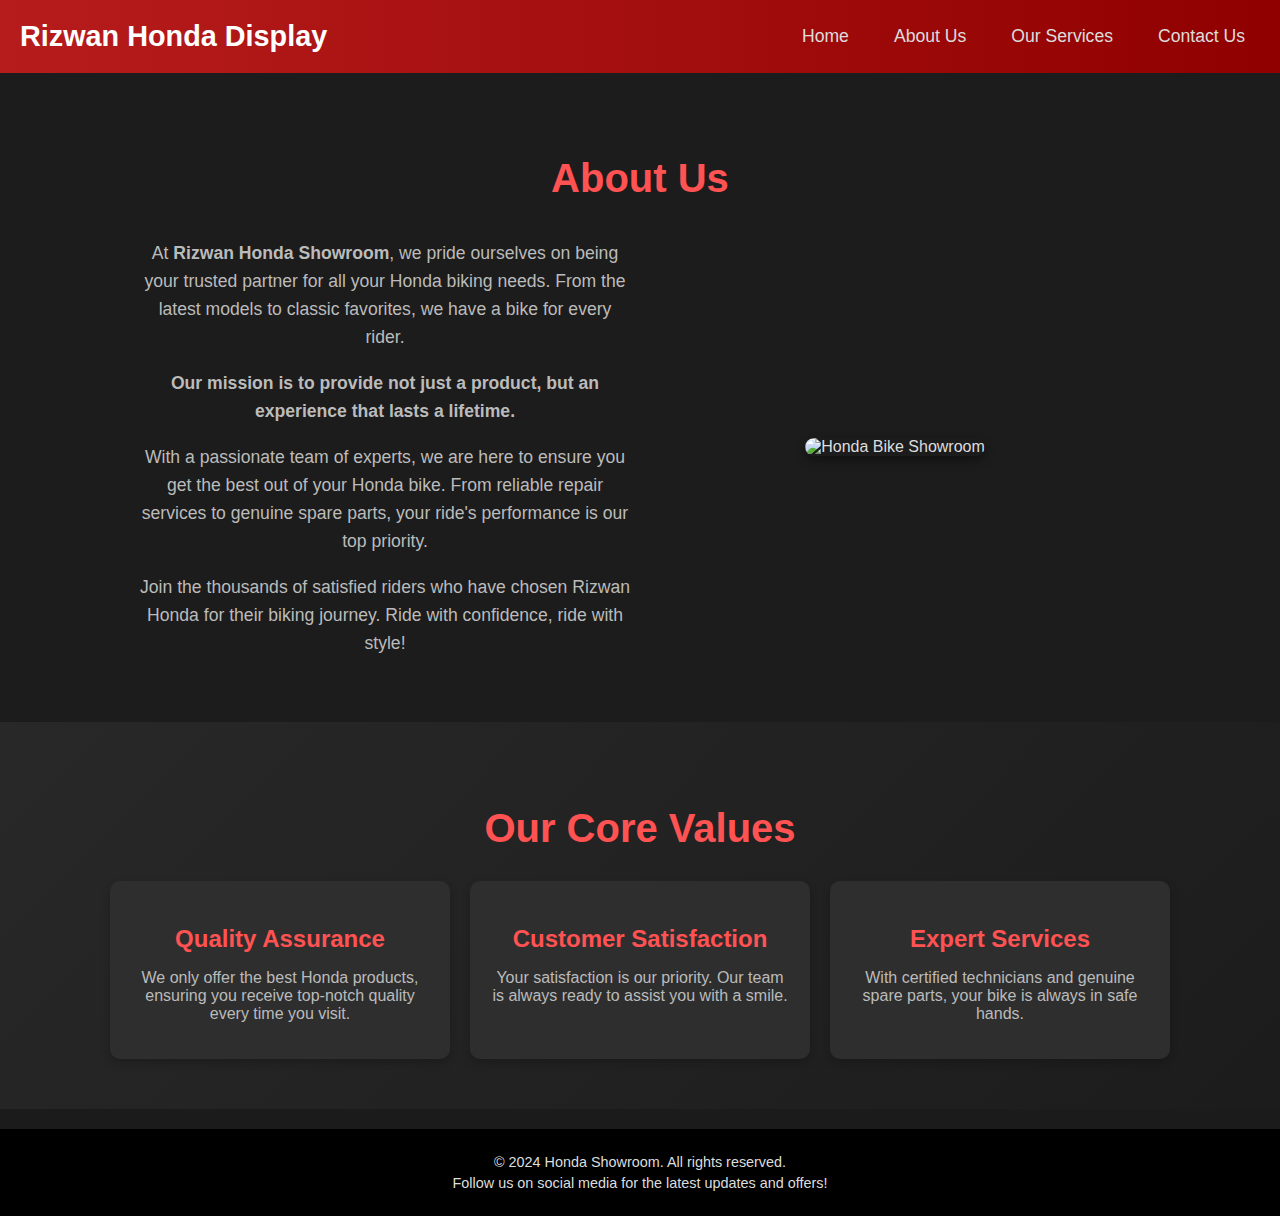
==== about.html @ d0f396d8 "Add files via upload" ====
<!DOCTYPE html>
<html lang="en">
<head>
    <meta charset="UTF-8">
    <meta name="viewport" content="width=device-width, initial-scale=1.0">
    <title>About Us - Rizwan Honda Display</title>
    <link rel="stylesheet" href="Style.css">
</head>
<body>
    <header>
        <h1>Rizwan Honda Display</h1>
        <nav>
            <a href="index.html">Home</a>
            <a href="about.html">About Us</a>
            <a href="services.html">Our Services</a>
            <a href="contact.html">Contact Us</a>
        </nav>
    </header>

    <!-- About Us Section -->
    <section class="about-us">
        <h2 class="animated-text">About Us</h2>
        <div class="about-content">
            <div class="about-text">
                <p>At <strong>Rizwan Honda Showroom</strong>, we pride ourselves on being your trusted partner for all your Honda biking needs. From the latest models to classic favorites, we have a bike for every rider.</p>
                <p class="highlight">Our mission is to provide not just a product, but an experience that lasts a lifetime.</p>
                <p>With a passionate team of experts, we are here to ensure you get the best out of your Honda bike. From reliable repair services to genuine spare parts, your ride's performance is our top priority.</p>
                <p>Join the thousands of satisfied riders who have chosen Rizwan Honda for their biking journey. Ride with confidence, ride with style!</p>
            </div>
            <div class="about-image">
                <img src="asset/img6.jpg" alt="Honda Bike Showroom">
            </div>
        </div>
    </section>

    <!-- Our Values Section -->
    <section class="our-values">
        <h2>Our Core Values</h2>
        <div class="values-list">
            <div class="value">
                <h3>Quality Assurance</h3>
                <p>We only offer the best Honda products, ensuring you receive top-notch quality every time you visit.</p>
            </div>
            <div class="value">
                <h3>Customer Satisfaction</h3>
                <p>Your satisfaction is our priority. Our team is always ready to assist you with a smile.</p>
            </div>
            <div class="value">
                <h3>Expert Services</h3>
                <p>With certified technicians and genuine spare parts, your bike is always in safe hands.</p>
            </div>
        </div>
    </section>

    <!-- Footer -->
    <footer>
        <p>&copy; 2024 Honda Showroom. All rights reserved.</p>
        <p>Follow us on social media for the latest updates and offers!</p>
    </footer>
</body>
</html>
---- Style.css ----
/* General Styles */
body {
    background-color: #1b1b1b;
    color: #ddd;
    font-family: 'Arial', sans-serif;
    margin: 0;
    padding: 0;
}

header {
    background-color: #000;
    padding: 20px;
    text-align: center;
}

header h1 {
    color: #ffffff;
    margin: 0;
}

nav a {
    margin: 0 15px;
    text-decoration: none;
    color: #ddd;
    font-size: 1.1em;
    transition: color 0.3s;
}

nav a:hover {
    color: #b71c1c;
}

.hero-banner {
    background-image: linear-gradient(rgba(0, 0, 0, 0.473), rgba(150, 32, 32, 0.445)), url('asset/img1.jpg');
    background-size: cover;
    background-position: center;
    height: 450px;
    display: flex;
    align-items: center;
    justify-content: center;
}

.hero-content h2 {
    color: #ffffff;
    font-size: 2.5em;
    margin: 0;
    animation: fadeIn 2s ease-in-out;
}

.hero-content p {
    color: #ddd;
    margin: 10px 0;
    animation: fadeIn 3s ease-in-out;
}

.welcome, .products {
    padding: 40px;
    text-align: center;
}

.products h2 {
    color: #b71c1c;
    font-size: 2em;
    margin-bottom: 20px;
}

.product-list {
    display: flex;
    flex-wrap: wrap;
    justify-content: center;
    gap: 20px;
}

.product-card {
    background-color: #292929;
    border-radius: 10px;
    padding: 20px;
    max-width: 300px;
    width: 100%;
    text-align: left;
    transition: transform 0.3s, box-shadow 0.3s;
}

.product-card:hover {
    transform: translateY(-5px);
    box-shadow: 0 5px 15px rgba(0, 0, 0, 0.5);
}

.product-card img {
    width: 100%;
    border-radius: 10px;
}

.product-card h3 {
    color: #ddd;
    font-size: 1.5em;
    margin: 10px 0;
}

.price {
    color: #b71c1c;
    font-size: 1.3em;
}

.description {
    color: #ccc;
    font-size: 0.9em;
    margin: 10px 0;
}

.add-to-cart {
    background-color: #b71c1c;
    color: #fff;
    border: none;
    padding: 10px;
    border-radius: 5px;
    cursor: pointer;
    transition: background-color 0.3s;
}

.add-to-cart:hover {
    background-color: #900000;
}

footer {
    background-color: #000;
    padding: 20px;
    text-align: center;
    color: #ddd;
}

footer p {
    margin: 5px 0;
    font-size: 0.9em;
}

/* Keyframe Animations */
@keyframes fadeIn {
    from {
        opacity: 0;
    }
    to {
        opacity: 1;
    }
}



/* About Us */
/* General Styles */
body, html {
    margin: 0;
    padding: 0;
    font-family: 'Segoe UI', Tahoma, Geneva, Verdana, sans-serif;
    background: #121212;
    color: #e0e0e0;
    box-sizing: border-box;
}

/* Header */
header {
    background: linear-gradient(90deg, #b71c1c, #900000);
    padding: 15px 20px;
    display: flex;
    justify-content: space-between;
    align-items: center;
    color: #fff;
}

header h1 {
    margin: 0;
    font-size: 1.8em;    
}

nav {
    display: flex;
    gap: 15px;
}

nav a {
    text-decoration: none;
    color: #e0e0e0;
    transition: color 0.3s ease;
}

nav a:hover {
    color: #ffccbc;
}

/* About Us Section */
.about-us {
    background: #1c1c1c;
    padding: 50px 20px;
    display: flex;
    flex-direction: column;
    align-items: center;
    text-align: center;
}

.about-content {
    display: flex;
    gap: 20px;
    align-items: center;
    max-width: 1000px;
    flex-wrap: wrap;
}

.about-text {
    flex: 1;
}

.about-text p {
    font-size: 1.1em;
    line-height: 1.6;
    margin-bottom: 15px;
    color: #bbb;
    border-radius: 10px;
}

.highlight {
    font-size: 1.3em;
    color: #ff5252;
    font-weight: bold;
    margin-bottom: 20px;
}

.about-image {
    flex: 1;
}

.about-image img {
    width: 100%;
    max-width: 400px;
    border-radius: 10px;
    box-shadow: 0 4px 10px rgba(0, 0, 0, 0.4);
}

/* Animated Text */
.animated-text {
    font-size: 2.5em;
    color: #ff5252;
    margin-bottom: 20px;
    position: relative;
    animation: bounce 1.5s infinite;
}

@keyframes bounce {
    0%, 20%, 50%, 80%, 100% {
        transform: translateY(0);
    }
    40% {
        transform: translateY(-10px);
    }
    60% {
        transform: translateY(-5px);
    }
}

/* Our Values Section */
.our-values {
    background: linear-gradient(135deg, #282828, #1c1c1c);
    padding: 50px 20px;
    text-align: center;
}

.our-values h2 {
    font-size: 2.5em;
    color: #ff5252;
    margin-bottom: 30px;
}

.values-list {
    display: flex;
    flex-wrap: wrap;
    justify-content: center;
    gap: 20px;
}

.value {
    background: #2e2e2e;
    padding: 20px;
    border-radius: 10px;
    box-shadow: 0 4px 8px rgba(0,0,0,0.2);
    max-width: 300px;
    flex: 1;
}

.value h3 {
    font-size: 1.5em;
    color: #ff5252;
    margin-bottom: 10px;
}

.value p {
    font-size: 1em;
    color: #bbb;
}

/* Footer */
footer {
    background: #121212;
    color: #999;
    text-align: center;
    padding: 20px;
    margin-top: 20px;
}

footer p {
    margin: 5px;
}

/* Responsive Design */
@media (max-width: 768px) {
    .about-content {
        flex-direction: column;
    }

    .about-image img {
        width: 90%;
        height: auto;
    }

    .values-list {
        flex-direction: column;
        gap: 15px;
    }
}


/* Services */
/* General Styles */
body {
    background-color: #1b1b1b;
    color: #ddd;
    font-family: 'Arial', sans-serif;
    margin: 0;
    padding: 0;
}

header {
    background-color: #000;
    padding: 20px;
    text-align: center;
}

header h1 {
    color: #b71c1c;
    margin: 0;
}

nav a {
    margin: 0 15px;
    text-decoration: none;
    color: #ddd;
    font-size: 1.1em;
    transition: color 0.3s;
}

nav a:hover {
    color: #b71c1c;
}

.services-section {
    padding: 40px;
    text-align: center;
}

.typing-animation {
    font-size: 2.5em;
    color: #b71c1c;
    overflow: hidden;
    border-right: 4px solid #b71c1c;
    white-space: nowrap;
    animation: typing 2s steps(40, end), blink-caret 0.75s step-end infinite;
    margin-bottom: 30px;
}

@keyframes typing {
    from {
        width: 0;
    }
    to {
        width: 100%;
    }
}

@keyframes blink-caret {
    from, to {
        border-color: transparent;
    }
    50% {
        border-color: #b71c1c;
    }
}

.services-container {
    display: flex;
    flex-wrap: wrap;
    justify-content: center;
    gap: 20px;
}

.service-card {
    background-color: #292929;
    border-radius: 10px;
    padding: 20px;
    width: 300px;
    text-align: center;
    transition: transform 0.3s, box-shadow 0.3s;
}

.service-card:hover {
    transform: translateY(-10px);
    box-shadow: 0 10px 20px rgba(0, 0, 0, 0.5);
}

.service-img {
    width: 100%;
    border-radius: 10px;
    margin-bottom: 15px;
    transition: transform 0.3s;
}

.service-card:hover .service-img {
    transform: scale(1.05);
}

.service-card h3 {
    color: #b71c1c;
    margin-top: 10px;
}

footer {
    background-color: #000;
    padding: 20px;
    text-align: center;
    color: #ddd;
}

footer p {
    margin: 5px 0;
    font-size: 0.9em;
}

/* Contact Us  */
/* General Styles */
body {
    background-color: #1b1b1b;
    color: #ddd;
    font-family: 'Arial', sans-serif;
    margin: 0;
    padding: 0;
}

header {
    background-color: #000;
    padding: 20px;
    text-align: center;
}

header h1 {
    color: #ffffff;
    margin: 0;
}

nav a {
    margin: 0 15px;
    text-decoration: none;
    color: #ddd;
    font-size: 1.1em;
    transition: color 0.3s;
}

nav a:hover {
    color: #b71c1c;
}

.contact-section {
    padding: 40px;
    text-align: center;
}

.typing-animation {
    font-size: 2em;
    color: #b71c1c;
    overflow: hidden;
    border-right: 4px solid #b71c1c;
    white-space: nowrap;
    animation: typing 4s steps(45, end), blink-caret 0.75s step-end infinite;
    margin-bottom: 20px;
}

@keyframes typing {
    from {
        width: 0;
    }
    to {
        width: 100%;
    }
}

@keyframes blink-caret {
    from, to {
        border-color: transparent;
    }
    50% {
        border-color: #b71c1c;
    }
}

.animated-text1 {
    font-size: 1.2em;
    color: #ddd;
    margin-bottom: 30px;
    animation: fadeIn 2s ease-in-out;
}

@keyframes fadeIn {
    from {
        opacity: 0;
    }
    to {
        opacity: 1;
    }
}

.contact-container {
    display: flex;
    flex-wrap: wrap;
    justify-content: center;
    gap: 20px;
    margin-top: 20px;
}

.contact-form {
    background-color: #292929;
    border-radius: 10px;
    padding: 20px;
    max-width: 400px;
    width: 100%;
}

.contact-form input,
.contact-form textarea {
    width: 100%;
    padding: 10px;
    margin: 10px 0;
    border: none;
    border-radius: 5px;
    background: #333;
    color: #ddd;
}

.contact-form button {
    background-color: #b71c1c;
    color: #fff;
    border: none;
    padding: 10px 20px;
    border-radius: 5px;
    cursor: pointer;
    transition: background-color 0.3s;
}

.contact-form button:hover {
    background-color: #900000;
}

.contact-info {
    max-width: 400px;
    background-color: #292929;
    border-radius: 10px;
    padding: 20px;
    width: 100%;
    text-align: left;
}

.contact-info h3 {
    color: #b71c1c;
}

.social-media {
    display: flex;
    gap: 10px;
    margin-top: 10px;
}

.social-media a img {
    width: 30px;
    transition: transform 0.3s, opacity 0.3s;
}

.social-media a:hover img {
    transform: scale(1.2);
    opacity: 0.8;
}

footer {
    background-color: #000;
    padding: 20px;
    text-align: center;
    color: #ddd;
}

footer p {
    margin: 5px 0;
    font-size: 0.9em;
}
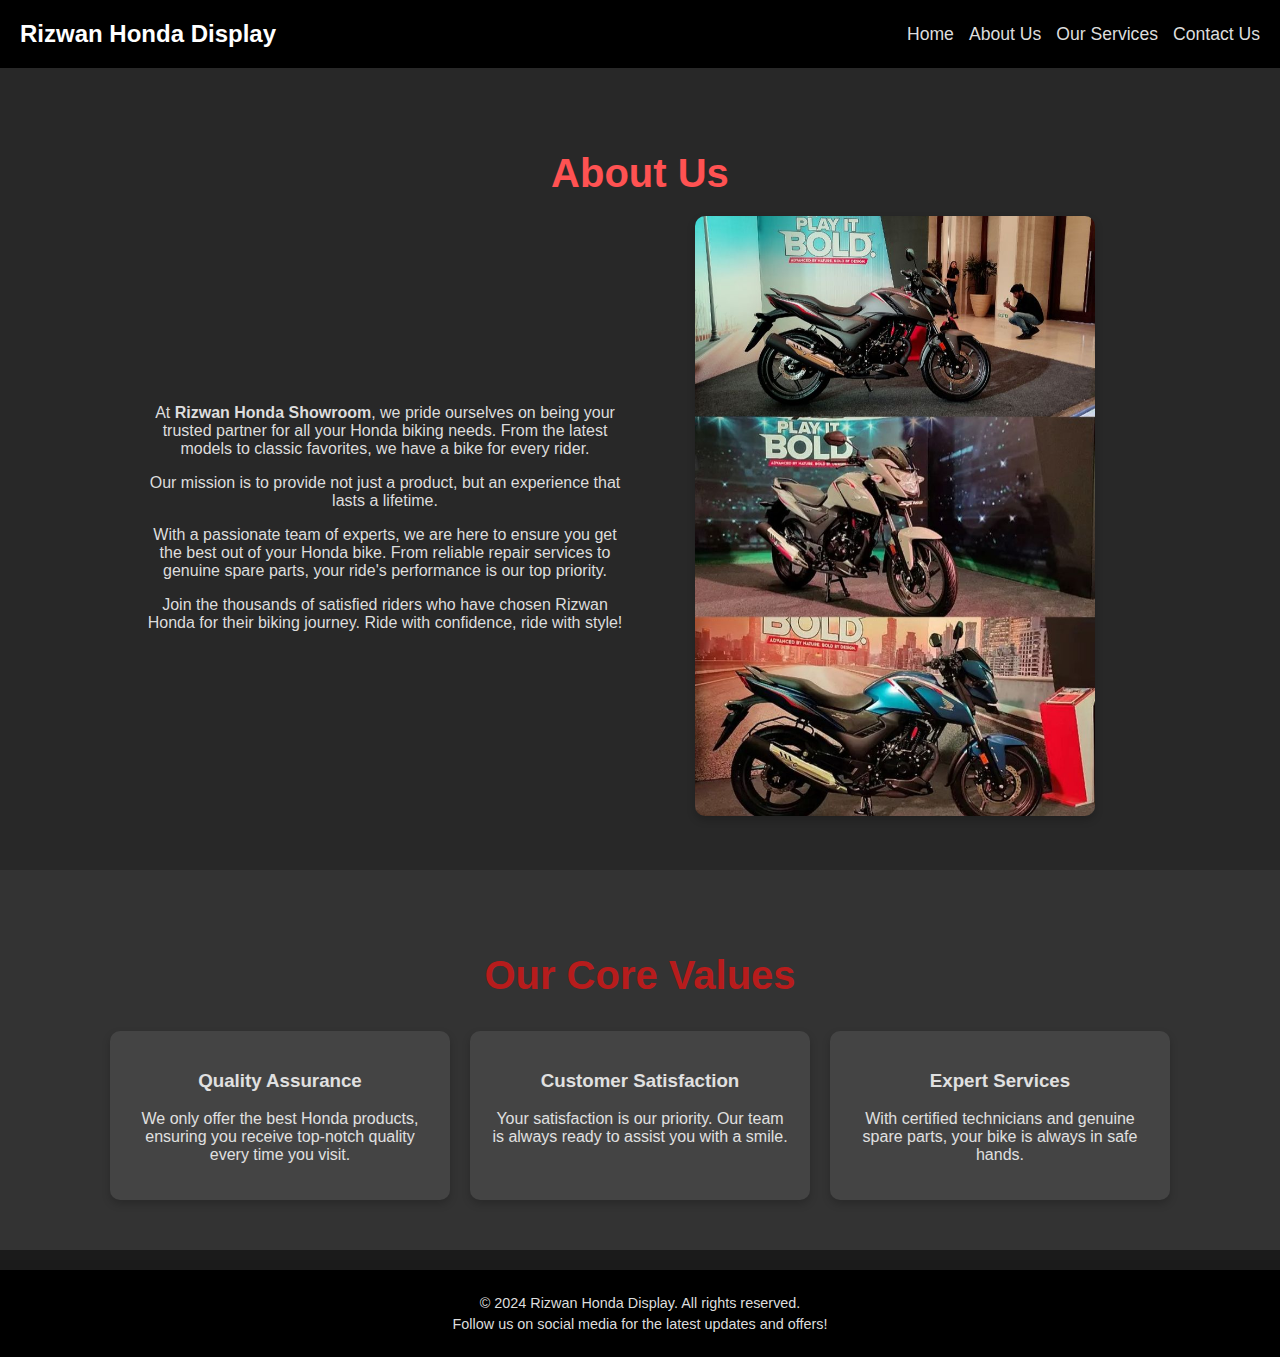
==== commit 03ff40f4: "Add files via upload" ====
--- a/about.html
+++ b/about.html
@@ -10,10 +10,13 @@
     <header>
         <h1>Rizwan Honda Display</h1>
         <nav>
-            <a href="index.html">Home</a>
-            <a href="about.html">About Us</a>
-            <a href="services.html">Our Services</a>
-            <a href="contact.html">Contact Us</a>
+            <div class="menu-icon" onclick="toggleMenu()">&#9776;</div>
+            <div class="nav-links" id="nav-links">
+                <a href="index.html">Home</a>
+                <a href="about.html">About Us</a>
+                <a href="services.html">Our Services</a>
+                <a href="contact.html">Contact Us</a>
+            </div>
         </nav>
     </header>
 
@@ -54,8 +57,15 @@
 
     <!-- Footer -->
     <footer>
-        <p>&copy; 2024 Honda Showroom. All rights reserved.</p>
+        <p>&copy; 2024 Rizwan Honda Display. All rights reserved.</p>
         <p>Follow us on social media for the latest updates and offers!</p>
     </footer>
+
+    <script>
+        function toggleMenu() {
+            const navLinks = document.getElementById('nav-links');
+            navLinks.classList.toggle('active');
+        }
+    </script>
 </body>
 </html>
--- a/Style.css
+++ b/Style.css
@@ -1,43 +1,71 @@
 /* General Styles */
-body {
-    background-color: #1b1b1b;
-    color: #ddd;
-    font-family: 'Arial', sans-serif;
+body, html {
     margin: 0;
     padding: 0;
-}
-
+    font-family: 'Segoe UI', Tahoma, Geneva, Verdana, sans-serif;
+    background: #1c1c1c;
+    color: #e0e0e0;
+}
+
+/* Header */
 header {
-    background-color: #000;
-    padding: 20px;
-    text-align: center;
+    background-color: #b71c1c;
+    padding: 15px 20px;
+    display: flex;
+    justify-content: space-between;
+    align-items: center;
+    color: white;
 }
 
 header h1 {
-    color: #ffffff;
-    margin: 0;
-}
-
-nav a {
-    margin: 0 15px;
+    margin: 0;
+    font-size: 1.8em;
+}
+
+nav {
+    position: relative;
+}
+
+.nav-links {
+    display: flex;
+    gap: 15px;
+    list-style: none;
+}
+
+.nav-links a {
     text-decoration: none;
-    color: #ddd;
-    font-size: 1.1em;
-    transition: color 0.3s;
-}
-
-nav a:hover {
-    color: #b71c1c;
-}
-
+    color: white;
+    transition: color 0.3s ease;
+}
+
+.nav-links a:hover {
+    color: #ffccbc;
+}
+
+/* Hamburger Menu */
+.menu-toggle {
+    display: none;
+    flex-direction: column;
+    cursor: pointer;
+}
+
+.menu-toggle .bar {
+    height: 3px;
+    width: 25px;
+    background-color: white;
+    margin: 4px 0;
+    transition: all 0.3s ease;
+}
+
+/* Hero Banner */
 .hero-banner {
-    background-image: linear-gradient(rgba(0, 0, 0, 0.473), rgba(150, 32, 32, 0.445)), url('asset/img1.jpg');
+    background-image: url(asset/img1.jpg), linear-gradient(135deg, #6d474765, #a7171700);
     background-size: cover;
     background-position: center;
     height: 450px;
-    display: flex;
-    align-items: center;
-    justify-content: center;
+    color: white;
+    padding: 60px 20px;
+    text-align: center;
 }
 
 .hero-content h2 {
@@ -48,20 +76,34 @@
 }
 
 .hero-content p {
-    color: #ddd;
+    color: #ffe6e6;
+    font-size: 1.8em;
     margin: 10px 0;
     animation: fadeIn 3s ease-in-out;
 }
 
-.welcome, .products {
-    padding: 40px;
-    text-align: center;
-}
-
-.products h2 {
-    color: #b71c1c;
-    font-size: 2em;
-    margin-bottom: 20px;
+/* Welcome Section */
+.welcome {
+    padding: 40px 20px;
+    background: #222;
+    text-align: center;
+}
+
+.welcome h2 {
+    font-size: 2.2em;
+    margin-bottom: 15px;
+}
+
+.welcome p {
+    font-size: 1em;
+    margin-bottom: 10px;
+}
+
+/* E-commerce Section */
+.products {
+    padding: 40px 20px;
+    background: #1c1c1c;
+    text-align: center;
 }
 
 .product-list {
@@ -72,75 +114,84 @@
 }
 
 .product-card {
-    background-color: #292929;
+    background: #333;
+    padding: 20px;
     border-radius: 10px;
-    padding: 20px;
+    box-shadow: 0 4px 10px rgba(0,0,0,0.3);
     max-width: 300px;
-    width: 100%;
-    text-align: left;
-    transition: transform 0.3s, box-shadow 0.3s;
-}
-
-.product-card:hover {
-    transform: translateY(-5px);
-    box-shadow: 0 5px 15px rgba(0, 0, 0, 0.5);
+    flex: 1;
 }
 
 .product-card img {
     width: 100%;
+    height: auto;
     border-radius: 10px;
+    margin-bottom: 15px;
 }
 
 .product-card h3 {
-    color: #ddd;
-    font-size: 1.5em;
-    margin: 10px 0;
+    color: #ffccbc;
+    margin-bottom: 10px;
 }
 
 .price {
     color: #b71c1c;
-    font-size: 1.3em;
-}
-
-.description {
-    color: #ccc;
-    font-size: 0.9em;
-    margin: 10px 0;
+    font-size: 1.2em;
+    margin-bottom: 10px;
 }
 
 .add-to-cart {
     background-color: #b71c1c;
-    color: #fff;
     border: none;
-    padding: 10px;
+    padding: 10px 20px;
+    color: white;
     border-radius: 5px;
     cursor: pointer;
-    transition: background-color 0.3s;
+    transition: background-color 0.3s ease;
 }
 
 .add-to-cart:hover {
-    background-color: #900000;
-}
-
+    background-color: #8e0000;
+}
+
+/* Footer */
 footer {
-    background-color: #000;
-    padding: 20px;
-    text-align: center;
+    background: #222;
     color: #ddd;
+    text-align: center;
+    padding: 20px;
+    margin-top: 20px;
 }
 
 footer p {
-    margin: 5px 0;
-    font-size: 0.9em;
-}
-
-/* Keyframe Animations */
-@keyframes fadeIn {
-    from {
-        opacity: 0;
-    }
-    to {
-        opacity: 1;
+    margin: 5px;
+}
+
+/* Responsive Design */
+@media (max-width: 768px) {
+    .nav-links {
+        display: none;
+        flex-direction: column;
+        gap: 10px;
+        background: #b71c1c;
+        position: absolute;
+        top: 100%;
+        right: 0;
+        left: 0;
+        padding: 15px 0;
+    }
+
+    .nav-links.active {
+        display: flex;
+    }
+
+    .menu-toggle {
+        display: flex;
+    }
+
+    .product-list {
+        flex-direction: column;
+        gap: 15px;
     }
 }
 
@@ -152,48 +203,68 @@
     margin: 0;
     padding: 0;
     font-family: 'Segoe UI', Tahoma, Geneva, Verdana, sans-serif;
-    background: #121212;
+    background: #1a1a1a;
     color: #e0e0e0;
     box-sizing: border-box;
 }
 
 /* Header */
 header {
-    background: linear-gradient(90deg, #b71c1c, #900000);
+    background-color: #b71c1c;
     padding: 15px 20px;
     display: flex;
     justify-content: space-between;
     align-items: center;
-    color: #fff;
+    color: white;
 }
 
 header h1 {
     margin: 0;
-    font-size: 1.8em;    
+    font-size: 1.8em;
 }
 
 nav {
     display: flex;
+    align-items: center;
+}
+
+.menu-icon {
+    display: none;
+    font-size: 1.5em;
+    cursor: pointer;
+}
+
+.nav-links {
+    display: flex;
     gap: 15px;
 }
 
-nav a {
+.nav-links a {
     text-decoration: none;
-    color: #e0e0e0;
+    color: white;
     transition: color 0.3s ease;
 }
 
-nav a:hover {
+.nav-links a:hover {
     color: #ffccbc;
+}
+
+/* Hero Banner */
+.hero-banner {
+    background-image: 
+        linear-gradient(135deg, rgba(109, 71, 71, 0.4), rgba(167, 23, 23, 0.226)),
+        url('asset/img1.jpg');
+    background-size: cover;
+    background-position: center;
+    color: white;
+    padding: 60px 20px;
+    text-align: center;
 }
 
 /* About Us Section */
 .about-us {
-    background: #1c1c1c;
+    background: #282828;
     padding: 50px 20px;
-    display: flex;
-    flex-direction: column;
-    align-items: center;
     text-align: center;
 }
 
@@ -203,37 +274,21 @@
     align-items: center;
     max-width: 1000px;
     flex-wrap: wrap;
-}
-
-.about-text {
+    margin: 0 auto;
+}
+
+.about-text, .about-image {
     flex: 1;
-}
-
-.about-text p {
-    font-size: 1.1em;
-    line-height: 1.6;
-    margin-bottom: 15px;
-    color: #bbb;
-    border-radius: 10px;
-}
-
-.highlight {
-    font-size: 1.3em;
-    color: #ff5252;
-    font-weight: bold;
-    margin-bottom: 20px;
-}
-
-.about-image {
-    flex: 1;
+    min-width: 280px;
 }
 
 .about-image img {
     width: 100%;
     max-width: 400px;
     border-radius: 10px;
-    box-shadow: 0 4px 10px rgba(0, 0, 0, 0.4);
-}
+    box-shadow: 0 4px 8px rgba(0, 0, 0, 0.2);
+}
+
 
 /* Animated Text */
 .animated-text {
@@ -258,66 +313,69 @@
 
 /* Our Values Section */
 .our-values {
-    background: linear-gradient(135deg, #282828, #1c1c1c);
+    background: #333;
     padding: 50px 20px;
     text-align: center;
 }
 
 .our-values h2 {
     font-size: 2.5em;
-    color: #ff5252;
-    margin-bottom: 30px;
+    color: #b71c1c;
 }
 
 .values-list {
     display: flex;
     flex-wrap: wrap;
+    gap: 20px;
     justify-content: center;
-    gap: 20px;
 }
 
 .value {
-    background: #2e2e2e;
+    background: #444;
     padding: 20px;
     border-radius: 10px;
     box-shadow: 0 4px 8px rgba(0,0,0,0.2);
     max-width: 300px;
-    flex: 1;
-}
-
-.value h3 {
-    font-size: 1.5em;
-    color: #ff5252;
-    margin-bottom: 10px;
-}
-
-.value p {
-    font-size: 1em;
-    color: #bbb;
+    color: #e0e0e0;
 }
 
 /* Footer */
 footer {
-    background: #121212;
-    color: #999;
-    text-align: center;
-    padding: 20px;
-    margin-top: 20px;
-}
-
-footer p {
-    margin: 5px;
+    background: #222;
+    color: #ddd;
+    text-align: center;
+    padding: 20px;
 }
 
 /* Responsive Design */
 @media (max-width: 768px) {
+    .nav-links {
+        display: none;
+        flex-direction: column;
+        gap: 10px;
+        background-color: #b71c1c;
+        position: absolute;
+        top: 60px;
+        right: 0;
+        width: 100%;
+        padding: 10px 0;
+    }
+
+    .nav-links.active {
+        display: flex;
+    }
+
+    .menu-icon {
+        display: block;
+    }
+
     .about-content {
         flex-direction: column;
+        text-align: center;
     }
 
     .about-image img {
-        width: 90%;
-        height: auto;
+        max-width: 90%;
     }
 
     .values-list {
@@ -325,122 +383,131 @@
         gap: 15px;
     }
 }
+
 
 
 /* Services */
 /* General Styles */
-body {
-    background-color: #1b1b1b;
-    color: #ddd;
-    font-family: 'Arial', sans-serif;
+body, html {
     margin: 0;
     padding: 0;
-}
-
+    font-family: 'Segoe UI', Tahoma, Geneva, Verdana, sans-serif;
+    background-color: #1a1a1a;
+    color: #e0e0e0;
+    box-sizing: border-box;
+}
+
+/* Header */
 header {
-    background-color: #000;
-    padding: 20px;
-    text-align: center;
+    background-color: #b71c1c;
+    padding: 15px 20px;
+    display: flex;
+    justify-content: space-between;
+    align-items: center;
+    color: white;
 }
 
 header h1 {
-    color: #b71c1c;
-    margin: 0;
-}
-
-nav a {
-    margin: 0 15px;
+    margin: 0;
+    font-size: 1.8em;
+}
+
+nav {
+    display: flex;
+    align-items: center;
+}
+
+.menu-icon {
+    display: none;
+    font-size: 1.5em;
+    cursor: pointer;
+}
+
+.nav-links {
+    display: flex;
+    gap: 15px;
+}
+
+.nav-links a {
     text-decoration: none;
-    color: #ddd;
-    font-size: 1.1em;
-    transition: color 0.3s;
-}
-
-nav a:hover {
-    color: #b71c1c;
-}
-
+    color: white;
+    transition: color 0.3s ease;
+}
+
+.nav-links a:hover {
+    color: #ffccbc;
+}
+
+/* Services Section */
 .services-section {
-    padding: 40px;
-    text-align: center;
-}
-
-.typing-animation {
-    font-size: 2.5em;
-    color: #b71c1c;
-    overflow: hidden;
-    border-right: 4px solid #b71c1c;
-    white-space: nowrap;
-    animation: typing 2s steps(40, end), blink-caret 0.75s step-end infinite;
-    margin-bottom: 30px;
-}
-
-@keyframes typing {
-    from {
-        width: 0;
-    }
-    to {
-        width: 100%;
-    }
-}
-
-@keyframes blink-caret {
-    from, to {
-        border-color: transparent;
-    }
-    50% {
-        border-color: #b71c1c;
-    }
+    background: #282828;
+    padding: 50px 20px;
+    text-align: center;
 }
 
 .services-container {
     display: flex;
     flex-wrap: wrap;
+    gap: 20px;
     justify-content: center;
-    gap: 20px;
 }
 
 .service-card {
-    background-color: #292929;
+    background: #333;
     border-radius: 10px;
-    padding: 20px;
-    width: 300px;
-    text-align: center;
-    transition: transform 0.3s, box-shadow 0.3s;
+    box-shadow: 0 4px 8px rgba(0,0,0,0.2);
+    max-width: 300px;
+    padding: 20px;
+    text-align: center;
+    transition: transform 0.2s;
 }
 
 .service-card:hover {
-    transform: translateY(-10px);
-    box-shadow: 0 10px 20px rgba(0, 0, 0, 0.5);
+    transform: translateY(-5px);
 }
 
 .service-img {
     width: 100%;
     border-radius: 10px;
     margin-bottom: 15px;
-    transition: transform 0.3s;
-}
-
-.service-card:hover .service-img {
-    transform: scale(1.05);
-}
-
-.service-card h3 {
-    color: #b71c1c;
-    margin-top: 10px;
-}
-
+}
+
+/* Footer */
 footer {
-    background-color: #000;
-    padding: 20px;
-    text-align: center;
+    background: #222;
     color: #ddd;
-}
-
-footer p {
-    margin: 5px 0;
-    font-size: 0.9em;
-}
+    text-align: center;
+    padding: 20px;
+}
+
+/* Responsive Design */
+@media (max-width: 768px) {
+    .nav-links {
+        display: none;
+        flex-direction: column;
+        gap: 10px;
+        background-color: #b71c1c;
+        position: absolute;
+        top: 60px;
+        right: 0;
+        width: 100%;
+        padding: 10px 0;
+    }
+
+    .nav-links.active {
+        display: flex;
+    }
+
+    .menu-icon {
+        display: block;
+    }
+
+    .services-container {
+        flex-direction: column;
+        gap: 15px;
+    }
+}
+
 
 /* Contact Us  */
 /* General Styles */
@@ -455,26 +522,45 @@
 header {
     background-color: #000;
     padding: 20px;
-    text-align: center;
+    display: flex;
+    justify-content: space-between;
+    align-items: center;
+    color: white;
 }
 
 header h1 {
-    color: #ffffff;
-    margin: 0;
-}
-
-nav a {
-    margin: 0 15px;
+    margin: 0;
+    font-size: 1.5em;
+}
+
+nav {
+    display: flex;
+    align-items: center;
+}
+
+.menu-icon {
+    display: none;
+    font-size: 1.5em;
+    cursor: pointer;
+}
+
+.nav-links {
+    display: flex;
+    gap: 15px;
+}
+
+.nav-links a {
     text-decoration: none;
     color: #ddd;
     font-size: 1.1em;
     transition: color 0.3s;
 }
 
-nav a:hover {
+.nav-links a:hover {
     color: #b71c1c;
 }
 
+/* Contact Section */
 .contact-section {
     padding: 40px;
     text-align: center;
@@ -532,7 +618,7 @@
     margin-top: 20px;
 }
 
-.contact-form {
+.contact-form, .contact-info {
     background-color: #292929;
     border-radius: 10px;
     padding: 20px;
@@ -565,15 +651,6 @@
     background-color: #900000;
 }
 
-.contact-info {
-    max-width: 400px;
-    background-color: #292929;
-    border-radius: 10px;
-    padding: 20px;
-    width: 100%;
-    text-align: left;
-}
-
 .contact-info h3 {
     color: #b71c1c;
 }
@@ -594,6 +671,7 @@
     opacity: 0.8;
 }
 
+/* Footer */
 footer {
     background-color: #000;
     padding: 20px;
@@ -606,4 +684,32 @@
     font-size: 0.9em;
 }
 
-
+/* Responsive Design */
+@media (max-width: 768px) {
+    .nav-links {
+        display: none;
+        flex-direction: column;
+        gap: 10px;
+        background-color: #000;
+        position: absolute;
+        top: 60px;
+        right: 0;
+        width: 100%;
+        padding: 10px 0;
+    }
+
+    .nav-links.active {
+        display: flex;
+    }
+
+    .menu-icon {
+        display: block;
+    }
+
+    .contact-container {
+        flex-direction: column;
+    }
+}
+
+
+
